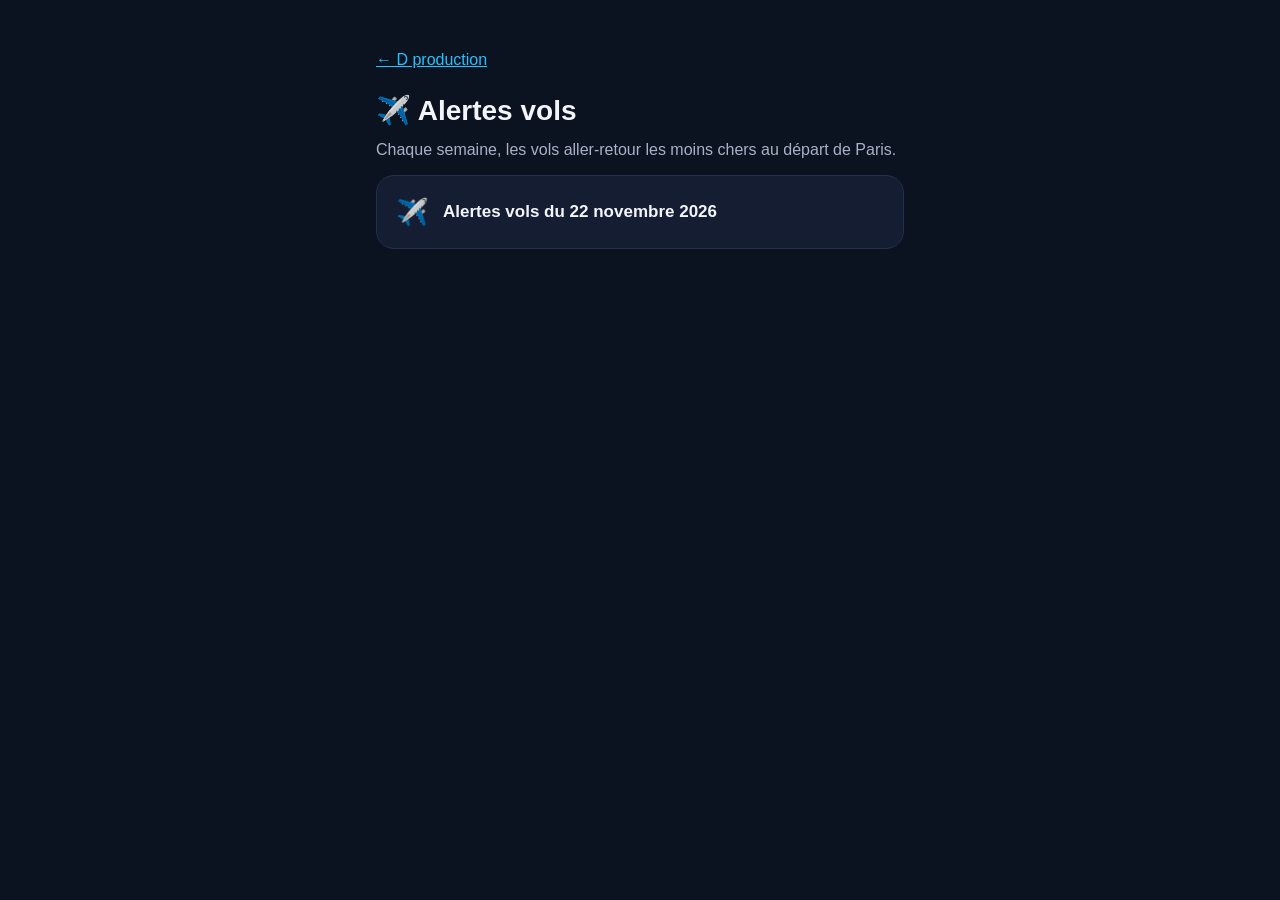
==== alertes/index.html @ 1380004c "Alertes vols du 2026-11-22" ====
<!doctype html>
<html lang="fr">
<head>
  <meta charset="utf-8">
  <meta http-equiv="Content-Security-Policy" content="default-src 'self'; img-src 'self' https://i.ytimg.com data:; style-src 'self'; script-src 'none'; frame-src https://www.youtube-nocookie.com; connect-src 'none'; object-src 'none'; base-uri 'self'; form-action 'none'; upgrade-insecure-requests">
  <meta name="referrer" content="strict-origin-when-cross-origin">
  <meta name="viewport" content="width=device-width, initial-scale=1">
  <title>Alertes vols pas chers depuis Paris · D production</title>
  <meta name="description" content="Chaque semaine, les vols aller-retour les moins chers au départ de Paris, avec les prix réels.">
  <link rel="stylesheet" href="../style.css">
</head>
<body>
  <main class="wrap">
    <p><a href="../index.html">← D production</a></p>
    <h1>✈️ Alertes vols</h1>
    <p class="tag">Chaque semaine, les vols aller-retour les moins chers au départ de Paris.</p>
    <a class="btn" href="2026-11-22.html"><span class="ico">✈️</span><span><strong>Alertes vols du 22 novembre 2026</strong></span></a>

  </main>
</body>
</html>
---- style.css ----
:root {
  --bg: #0b1220;
  --card: #141d31;
  --text: #f3f5fa;
  --muted: #a8b2c7;
  --accent: #ff4f6d;
  --accent2: #22c3ff;
  --radius: 18px;
}
* { box-sizing: border-box; }
html, body { margin: 0; }
body {
  background: var(--bg);
  color: var(--text);
  font-family: -apple-system, BlinkMacSystemFont, "Segoe UI", Roboto, Helvetica, Arial, sans-serif;
  line-height: 1.55;
}
a { color: var(--accent2); }
.wrap { max-width: 560px; margin: 0 auto; padding: 32px 16px 48px; }
.hero { text-align: center; margin-bottom: 28px; }
.logo {
  width: 84px; height: 84px; border-radius: 50%; margin: 0 auto 14px;
  display: grid; place-items: center; font-size: 34px; font-weight: 800;
  background: linear-gradient(135deg, var(--accent), var(--accent2));
}
h1 { font-size: 28px; margin: 0 0 6px; }
.tag { color: var(--muted); margin: 0; }
.btn {
  display: flex; align-items: center; gap: 14px;
  background: var(--card); color: var(--text); text-decoration: none;
  padding: 16px 18px; border-radius: var(--radius); margin: 12px 0;
  border: 1px solid #23304d; transition: transform .15s, border-color .15s;
}
.btn:hover { transform: translateY(-2px); border-color: var(--accent2); }
.btn .ico { font-size: 26px; width: 34px; text-align: center; }
.btn strong { display: block; font-size: 17px; }
.btn span.sub { color: var(--muted); font-size: 14px; }
.btn.primary { background: linear-gradient(135deg, var(--accent), #ff7a59); border: 0; }
.btn.primary span.sub { color: #fff3; color: rgba(255,255,255,.85); }
h2 { font-size: 20px; margin: 34px 0 8px; }
.tips { background: var(--card); border-radius: var(--radius); padding: 6px 20px; border: 1px solid #23304d; }
.tips li { margin: 10px 0; }
.note { color: var(--muted); font-size: 13px; margin-top: 28px; }
footer { text-align: center; color: var(--muted); font-size: 13px; margin-top: 36px; }
footer a { color: var(--muted); margin: 0 8px; }
.doc h1 { font-size: 26px; }
.doc h2 { font-size: 18px; margin-top: 26px; }
.doc p, .doc li { color: #dce2ee; }
.code {
  font-family: ui-monospace, Menlo, monospace; font-size: 15px; word-break: break-all;
  background: var(--card); border: 1px solid #23304d; border-radius: 12px; padding: 14px;
}

.article h2 { margin-top: 30px; }
.article .intro { font-size: 18px; color: var(--text); }
.video { position: relative; padding-top: 56.25%; margin: 16px 0; border-radius: var(--radius); overflow: hidden; }
.video iframe { position: absolute; inset: 0; width: 100%; height: 100%; border: 0; }
details { background: var(--card); border: 1px solid #23304d; border-radius: 12px; padding: 12px 16px; margin: 10px 0; }
summary { cursor: pointer; font-weight: 600; }
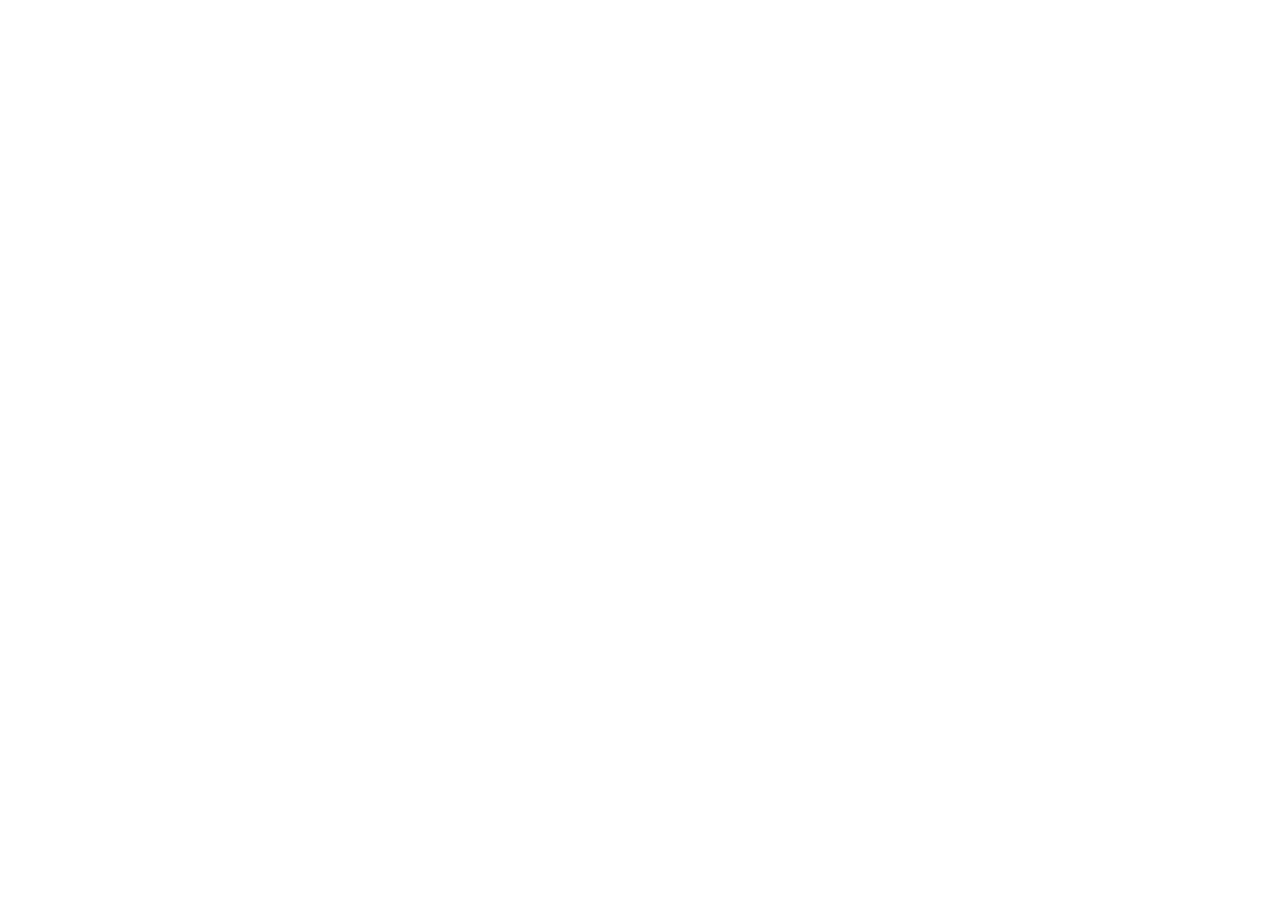
==== commit b723f892: "Le site a déménagé sur dproduction-voyage.github.io" ====
--- a/alertes/index.html
+++ b/alertes/index.html
@@ -1,21 +1 @@
-<!doctype html>
-<html lang="fr">
-<head>
-  <meta charset="utf-8">
-  <meta http-equiv="Content-Security-Policy" content="default-src 'self'; img-src 'self' https://i.ytimg.com data:; style-src 'self'; script-src 'none'; frame-src https://www.youtube-nocookie.com; connect-src 'none'; object-src 'none'; base-uri 'self'; form-action 'none'; upgrade-insecure-requests">
-  <meta name="referrer" content="strict-origin-when-cross-origin">
-  <meta name="viewport" content="width=device-width, initial-scale=1">
-  <title>Alertes vols pas chers depuis Paris · D production</title>
-  <meta name="description" content="Chaque semaine, les vols aller-retour les moins chers au départ de Paris, avec les prix réels.">
-  <link rel="stylesheet" href="../style.css">
-</head>
-<body>
-  <main class="wrap">
-    <p><a href="../index.html">← D production</a></p>
-    <h1>✈️ Alertes vols</h1>
-    <p class="tag">Chaque semaine, les vols aller-retour les moins chers au départ de Paris.</p>
-    <a class="btn" href="2026-11-22.html"><span class="ico">✈️</span><span><strong>Alertes vols du 22 novembre 2026</strong></span></a>
-
-  </main>
-</body>
-</html>
+<!doctype html><html lang="fr"><head><meta charset="utf-8"><meta name="robots" content="noindex"><title>D production</title><script>var p=location.pathname.replace(/^\/dproduction-site\/?/,"");location.replace("https://dproduction-voyage.github.io/"+p+location.search+location.hash);</script><meta http-equiv="refresh" content="0;url=https://dproduction-voyage.github.io/"><link rel="canonical" href="https://dproduction-voyage.github.io/"></head><body><p>Le site D production a déménagé : <a href="https://dproduction-voyage.github.io/">dproduction-voyage.github.io</a></p></body></html>
